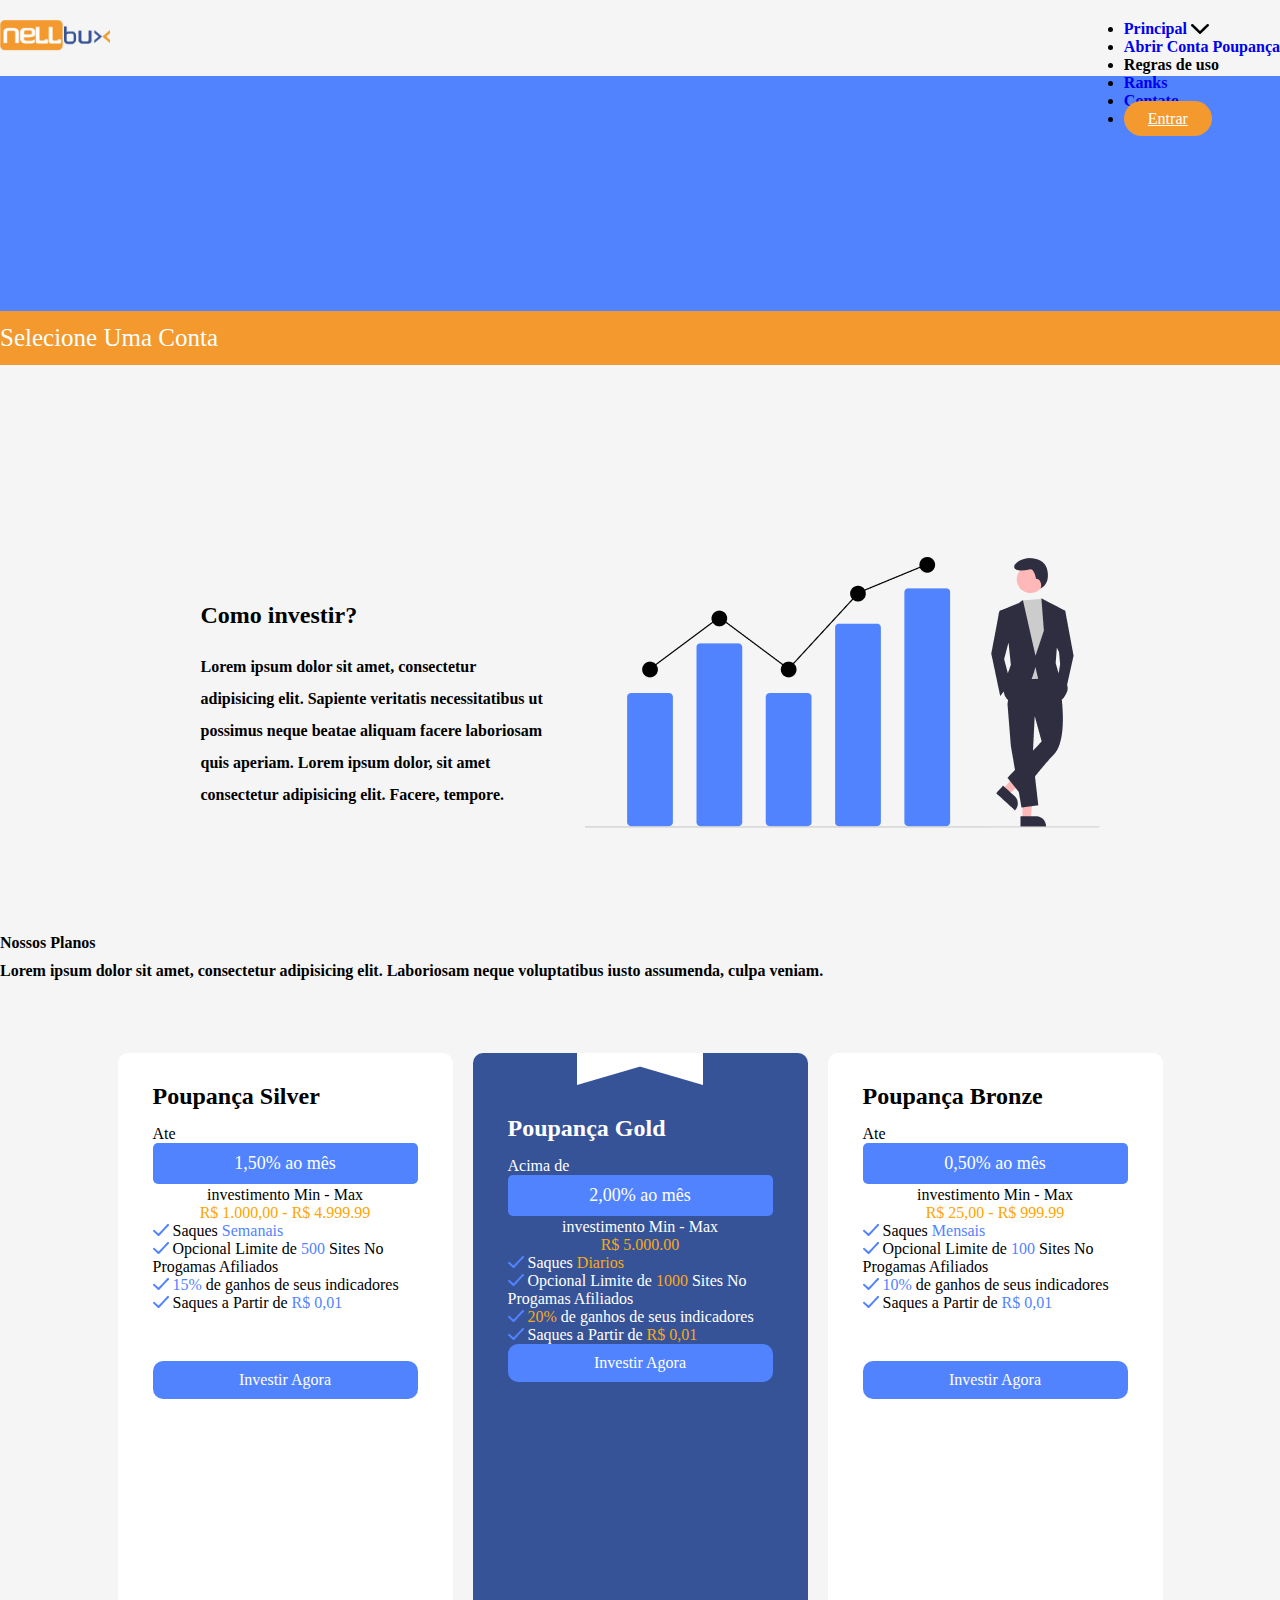
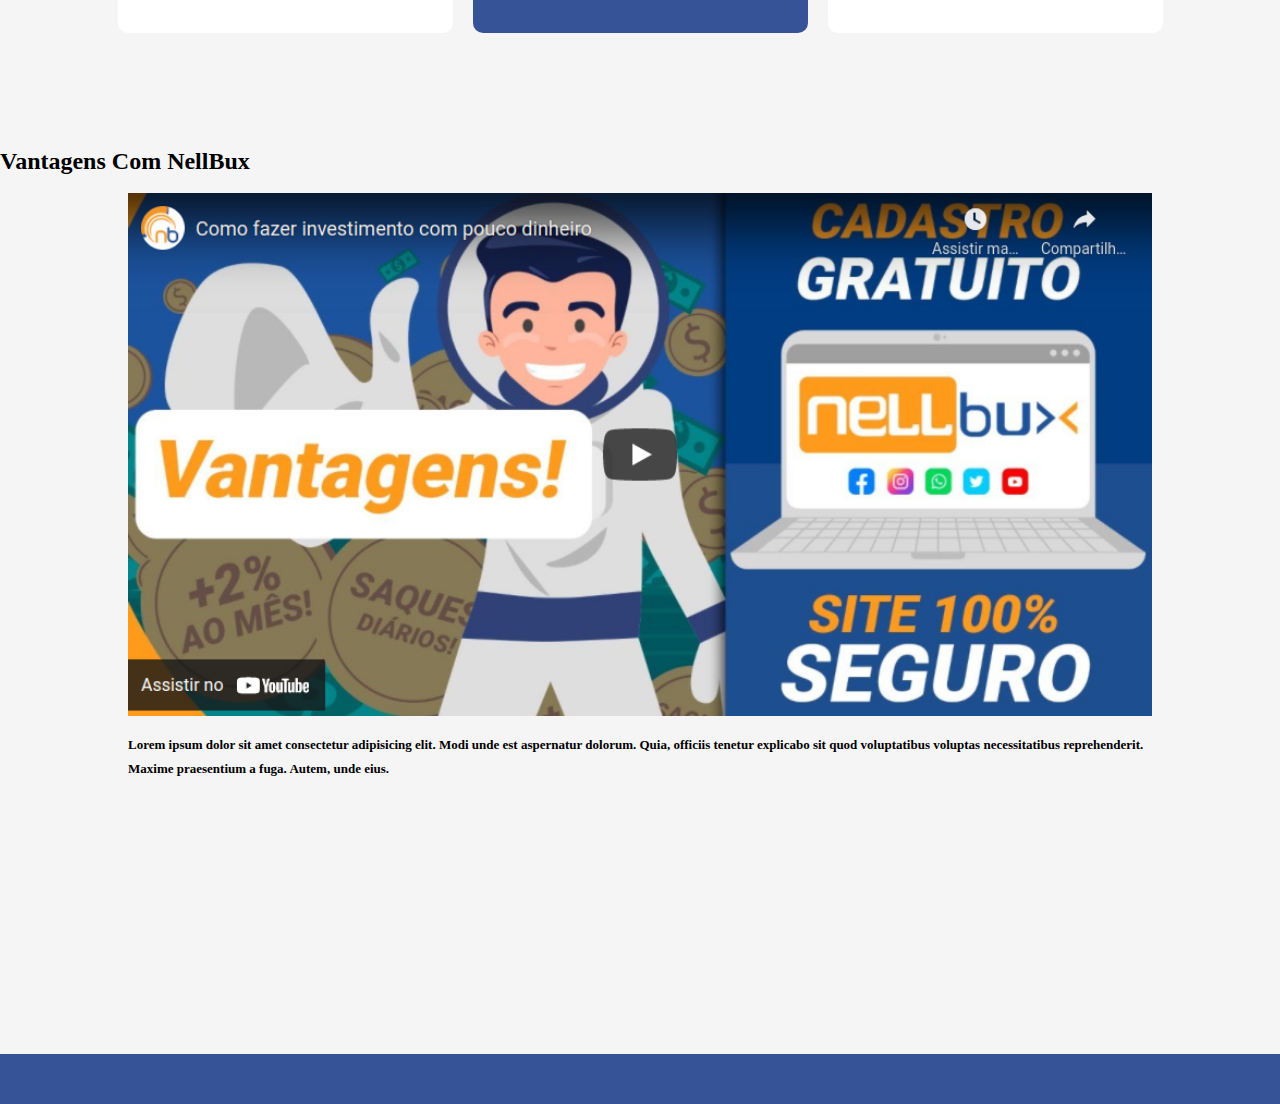
==== index.html @ d7511eb6 "Projeto NellBux trabalho 2" ====
<!DOCTYPE html>
<html lang="en">
<head>
    <meta charset="UTF-8">
    <meta http-equiv="X-UA-Compatible" content="IE=edge">
    <meta name="viewport" content="width=device-width, initial-scale=1.0">

    <!--Bootstrap Css-->

    <link href="https://cdn.jsdelivr.net/npm/bootstrap@5.1.3/dist/css/bootstrap.min.css" rel="stylesheet" integrity="sha384-1BmE4kWBq78iYhFldvKuhfTAU6auU8tT94WrHftjDbrCEXSU1oBoqyl2QvZ6jIW3" crossorigin="anonymous">

    <!--Bootstrap Css / End-->

    <!--Icons-->

    <link rel="stylesheet" href="https://cdnjs.cloudflare.com/ajax/libs/font-awesome/6.0.0/css/all.min.css" integrity="sha512-9usAa10IRO0HhonpyAIVpjrylPvoDwiPUiKdWk5t3PyolY1cOd4DSE0Ga+ri4AuTroPR5aQvXU9xC6qOPnzFeg==" crossorigin="anonymous" referrerpolicy="no-referrer" />

    <!--Icons / End-->

    <!--Style Scss-->

    <link rel="stylesheet" href="css/style.css">

    <!--Style Scss / End-->

    <!--JavaScript-->

    <script src="Script/main.js"></script>

    <!--JavaScript / End-->

    <title>Trabalho 2</title>
</head>
<body>

<!--Header-->

    <header  class="container header">
        <div class="header__img">
            <img src="img/melhores-investimentos-para-2022 1.png" alt="">
        </div>

        <div class="menu__moba" onclick="menuMoba()">
            <i class="fa-solid fa-bars"></i>
        </div>
        <nav>
            <ul class="nav  justify-content-end">
                <li class="nav-item">
                    <a class="nav-link text-black" href="#Principal">Principal  <span class="span__img"><img src="img/Vector.png" alt="Seta-para-baixo"></span></a>
                </li>
                <li class="nav-item">
                    <a href="#" class="nav-link text-black">Abrir Conta Poupança</a>
                </li>
                <li class="nav-item Regra">
                    <a class="text-black nav-link" onclick="addText()">Regras de uso</a>
                </li>
                <li class="nav-item">
                    <a href="#" class="nav-link text-black">Ranks</a>
                </li>
                <li class="nav-item">
                    <a href="#" class="nav-link text-black">Contato</a>
                </li>
                <li class="Entrar__link">
                    <a href="#" class="nav-link Entrar">Entrar</a>
                </li>
            </ul>
        </nav>
    </header>
    <div class="Regra__text container-fluid">
        <h3>Regras de uso</h3>

        <strong>Conta</strong> <br>
          - Você deve manter sua senha segura e desconhecida para todos. 
          <br>
          - Você pode ter apenas uma conta. permitimos uma conta por pessoa ou por cpf.
          <br>
          - Contas não são transferíveis, cada conta é única exclusiva do seu usuário. 
          <br>
          - Qualquer conta que estiver usando dados falsos será suspensa automaticamente.
          <br>
          <strong>Referidos</strong> <br>
          - Você poderá convidar qualquer pessoa para ser seu indicado. <br>
          - Você poderá convidar qualquer um de sua casa, desde que não seja o mesmo computador que você. <br>
          <strong>Saques</strong> <br>
          - Todos os meios de pagamentos são disponibilizado ao usuário conforme seu país. <br>
          - Todos membros poderão pedir pagamento quando chegar ao mínimo de saque variando conforme tipo de conta.<br>
          - A quantidade de dias para seu pagamento dependerá do seu tipo de conta. <br>
          - Quaisquer questões, devido a processadores de pagamento serão abordados, nós não assumimos responsabilidade por quaisquer avarias externas ou terceiros. <br>
          - Pagamentos serão enviados conforme informação registrada pelo usuário. <br>
          <strong>Contas especiais</strong> <br>
          - Para manter nível usuário deverá cumprir um dos requisitos durante cada período de tempo. <br>
          - Contas especiais podem ter ganhos diferenciados e funções exclusivas das demais, variando conforme nível entretanto necessário cumprir os requisitos durante período , podendo subir ou regredir de nível <br>
          <strong>Programa de afiliados </strong> <br>
          - Não aceitamos sites com conteúdo ilegal (como Warez, Pornografia, Drogas, etc). <br> 
          - Não aceitaremos sites poluídos ou com links quebrados <br>
          - Os cliques e views são contabilizados cada 24 horas por acesso único. <br>
          - Todos os sites são monitorados por nossa equipe, que se reserva no direito de suspender sites que violem as regras previstas neste Termo & Condições. <br>
          <strong>Pagamentos</strong> <br>
          - Você só pode adicionar saldo em sua conta na pagina de checkout nos meios de pagamentos permitidos
          <br>
          - Será contabilizado saldo equivalente que você paga. <br>
          <strong>Suspensão de conta</strong> <br>
          - Reservamos o direito de suspender qualquer conta que esteja violando termos e condições. <br> 
          - Você poderá recorrer a uma suspensão de conta. <br>
          <strong>Responsabilidade</strong> <br>
          - Não somos responsáveis por falhas que estejam além de nosso controle. <br>
          - Qualquer problema relacionado a hospedagem, processadores de pagamento, ISP, ou por terceiros não são de nossa responsabilidade. <br>
          - Estamos à disposição para solucionar as demais dúvidas. Entre em contato: support@nellbux.com

          <div class="barra__Azul"></div>
    </div>

<!--Header / End-->


<div class="fundo__azul"></div>
    <div class="seleciona__conta--txt text-center">
        <a href="#">Selecione Uma Conta</a>
    </div>

<!--main-->

    <main>

    <!--Section Como Investir-->

        <section class="info__investir conteiner">
            <div class="info__content--text">
                <h2>
                    Como investir?
                </h2>
                <p>
                    Lorem ipsum dolor sit amet, consectetur adipisicing elit. Sapiente veritatis necessitatibus ut possimus neque beatae aliquam facere laboriosam quis aperiam.
                    Lorem ipsum dolor, sit amet consectetur adipisicing elit. Facere, tempore.
                </p>
            </div>
            <div class="info__img">
                <img src="img/Group 220.png" alt="">
            </div>
        </section>

    <!--Section Como Investir / End-->

        <section class="section__planos conteiner-fluid">
            <div class="planos--tex">
                <h4 class="text-center">Nossos Planos</h4>
                <p class="text-center">Lorem ipsum dolor sit amet, consectetur adipisicing elit. Laboriosam neque voluptatibus iusto assumenda, culpa veniam.</p>
            </div>
            <div class="planos__card">
                <div class="card__box">
                    <h2 class="card__titulo text-center">
                        Poupança Silver
                    </h2>
                    <p class="text-center">Ate</p>
                    <span class="card__mes">
                        1,50% ao mês
                    </span>
                    <p class="min__max--p">investimento Min - Max 
                        <span class="span__preco">R$ 1.000,00 - R$ 4.999.99</span>
                    </p>
                    <p class="card__text--V"> <img src="css/img/Vector (2).png" alt="Verificado">   Saques <span class="span__text">Semanais</span></p>
                    <p class="card__text--V"><img src="css/img/Vector (2).png" alt="Verificado">  Opcional Limite de <span  class="span__number">500</span> Sites No Progamas Afiliados</p>
                    <p class="card__text--V"><img src="css/img/Vector (2).png" alt="Verificado"> <span  class="span__number">15%</span> de ganhos de seus indicadores</p>
                    <p class="card__text--V"><img src="css/img/Vector (2).png" alt="Verificado"> Saques a Partir de <span  class="span__number">R$ 0,01</span></p>
                    <a href="#" class="btn__link">Investir Agora</a>
                </div>

                <div class="card__box" id="card__box--2">
                    <div class="card__img--top"></div>
                    <h2 class="card__titulo__2 text-center">
                        Poupança Gold
                    </h2>
                    <p class="text-center">Acima de</p>
                    <span class="card__mes mes__2">
                        2,00% ao mês
                    </span>
                    <p class="min__max--p">investimento Min - Max 
                        <span class="span__preco">R$ 5.000.00</span>
                    </p>
                    <p class="card__text--V"> <img src="css/img/Vector (2).png" alt="Verificado">   Saques <span class="span__text">Diarios</span></p>
                    <p class="card__text--V"><img src="css/img/Vector (2).png" alt="Verificado">  Opcional Limite de <span  class="span__number">1000</span> Sites No Progamas Afiliados</p>
                    <p class="card__text--V"><img src="css/img/Vector (2).png" alt="Verificado"> <span  class="span__number">20%</span> de ganhos de seus indicadores</p>
                    <p class="card__text--V"><img src="css/img/Vector (2).png" alt="Verificado"> Saques a Partir de <span  class="span__number">R$ 0,01</span></p>
                    <a href="#" class="btn__link__2 ">Investir Agora</a>
                </div>

                <div class="card__box">
                    <h2 class="card__titulo text-center">
                        Poupança Bronze
                    </h2>
                    <p class="text-center">Ate</p>
                    <span class="card__mes">
                        0,50% ao mês
                    </span>
                    <p class="min__max--p">investimento Min - Max 
                        <span class="span__preco">R$ 25,00 - R$ 999.99</span>
                    </p>
                    <p class="card__text--V"> <img src="css/img/Vector (2).png" alt="Verificado">   Saques <span class="span__text">Mensais</span></p>
                    <p class="card__text--V"><img src="css/img/Vector (2).png" alt="Verificado">  Opcional Limite de <span  class="span__number">100</span> Sites No Progamas Afiliados</p>
                    <p class="card__text--V"><img src="css/img/Vector (2).png" alt="Verificado"> <span  class="span__number">10%</span> de ganhos de seus indicadores</p>
                    <p class="card__text--V"><img src="css/img/Vector (2).png" alt="Verificado"> Saques a Partir de <span  class="span__number">R$ 0,01</span></p>
                    <a href="#" class="btn__link">Investir Agora</a>
                </div>
            </div>
        </section>

    <!--Section Cards Planos / Fim-->

    <!--Section Como Investir / Fim-->

    <section class="conteiner section__vantages">
        <div class="vantagem__titulo text-center m-5">
            <h2>Vantagens Com NellBux</h2>
        </div>
        <div class="Vantagens__img">
            <img src="css/img/image 7.png" alt="png">
        </div>
        <p class="text-center my-4">Lorem ipsum dolor sit amet consectetur adipisicing elit. Modi unde est aspernatur dolorum. Quia, officiis tenetur explicabo sit quod voluptatibus voluptas necessitatibus reprehenderit. Maxime praesentium a fuga. Autem, unde eius.</p>
    </section>

    </main>

    <!--main / Fim-->

    <footer></footer>

</body>
</html>
---- css/style.css ----
* {
  margin: 0;
  padding: 0;
  box-sizing: border-box; }

body {
  background: #F5F5F5; }

.header {
  width: 100%;
  height: 76px;
  display: flex;
  justify-content: space-between;
  padding: 20px 0; }
  .header .header__img img {
    width: 110px; }
  .header .menu__moba {
    display: none; }
  .header .nav .nav-item a {
    text-decoration: none;
    font-style: normal;
    font-weight: bold;
    font-size: 16px; }
  .header .nav .Regra a {
    cursor: pointer; }
  .header .nav .Entrar__link .Entrar {
    color: #fff;
    padding: 9px 24px;
    background: #F3992E;
    border-radius: 50px; }
  .header #menu-btn {
    display: none; }

.Regra__text {
  position: absolute;
  width: 100%;
  min-height: 150vh;
  display: flex;
  flex-direction: column;
  line-height: 2rem;
  background: #fff;
  padding: 30px 50px;
  transition: 0.5s line;
  display: none; }
  .Regra__text h3 {
    font-size: 18px;
    font-weight: bold; }
  .Regra__text .barra__Azul {
    position: absolute;
    top: 100%;
    left: 0px;
    width: 100%;
    background-color: #5083ff;
    height: 50px; }

.fundo__azul {
  height: 235px;
  width: 100%;
  background: #5283FF; }

.seleciona__conta--txt {
  width: 100%;
  padding: 13px 0;
  background: #F3992E; }
  .seleciona__conta--txt a {
    color: #fff;
    text-decoration: none;
    font-size: 25px; }

main {
  width: 100%;
  min-height: 100vh; }
  main .info__investir {
    display: flex;
    justify-content: center;
    align-items: center;
    column-gap: 20px;
    margin-top: 15%; }
    main .info__investir .info__content--text {
      width: 30%;
      padding: 0 20px;
      line-height: 2rem; }
      main .info__investir .info__content--text h2 {
        padding: 20px 0;
        font-weight: bold; }
      main .info__investir .info__content--text p {
        font-weight: 600; }
  main .section__planos {
    padding-top: 8%;
    width: 100%; }
    main .section__planos .planos--tex h4 {
      padding-bottom: 10px;
      color: #000;
      font-weight: bold; }
    main .section__planos .planos--tex p {
      font-weight: 600; }
    main .section__planos .planos__card {
      width: 100%;
      min-height: 50vh;
      margin-top: 73px;
      display: flex;
      justify-content: center;
      align-items: center;
      column-gap: 20px; }
      main .section__planos .planos__card .card__box {
        width: 335px;
        height: 580px;
        background: #FFFFFF;
        border-radius: 10px;
        padding: 30px 35px;
        margin-bottom: 15px; }
        main .section__planos .planos__card .card__box h2 {
          font-weight: 700;
          padding-bottom: 15px; }
        main .section__planos .planos__card .card__box .card__mes {
          display: flex;
          justify-content: center;
          align-items: center;
          width: 100%;
          padding: 10px;
          background: #5283FF;
          border-radius: 5px;
          font-size: 18px;
          color: #fff; }
        main .section__planos .planos__card .card__box .min__max--p {
          text-align: center;
          padding-top: 2px; }
        main .section__planos .planos__card .card__box .span__preco {
          color: orange;
          display: flex;
          justify-content: center;
          align-items: center; }
        main .section__planos .planos__card .card__box .span__text {
          color: #5283FF; }
        main .section__planos .planos__card .card__box .span__number {
          color: #5283FF; }
        main .section__planos .planos__card .card__box .btn__link {
          width: 100%;
          background: #5283FF;
          border-radius: 10px;
          display: flex;
          justify-content: center;
          align-items: center;
          padding: 10px;
          color: #fff;
          text-decoration: none;
          font-weight: 400;
          font-size: 16px;
          margin-top: 49px; }
      main .section__planos .planos__card #card__box--2 {
        width: 335px;
        height: 580px;
        border-radius: 10px;
        padding: 30px 35px;
        margin-bottom: 15px;
        background: #375398; }
        main .section__planos .planos__card #card__box--2 .card__img--top {
          position: relative;
          width: 126px;
          height: 32px;
          background-image: url("img/Rectangle 45 (1).png");
          background-repeat: no-repeat;
          top: -30px;
          margin: 0 auto; }
        main .section__planos .planos__card #card__box--2 .card__titulo__2 {
          color: #fff; }
        main .section__planos .planos__card #card__box--2 p {
          color: #fff; }
        main .section__planos .planos__card #card__box--2 span {
          color: #f7a816; }
        main .section__planos .planos__card #card__box--2 .mes__2 {
          color: #fff; }
        main .section__planos .planos__card #card__box--2 .btn__link__2 {
          width: 100%;
          background: #5283FF;
          border-radius: 10px;
          display: flex;
          justify-content: center;
          align-items: center;
          padding: 10px;
          color: #fff;
          text-decoration: none;
          font-weight: 400;
          font-size: 16px; }
  main .section__vantages {
    margin-top: 100px;
    width: 100%;
    height: 650px;
    display: grid;
    margin-bottom: 20%; }
    main .section__vantages .Vantagens__img img {
      width: 80%;
      margin: 0 auto;
      display: flex;
      justify-content: center; }
    main .section__vantages p {
      font-weight: 600;
      font-size: 13px;
      width: 80%;
      margin: 0 auto;
      line-height: 1.5rem; }

footer {
  width: 100%;
  height: 50px;
  background: #375398; }

@media (max-width: 985px) {
  .header .menu__moba {
    display: block;
    justify-content: flex-end;
    margin: 0 80%;
    font-size: 25px; }
  .header .nav {
    flex-direction: column;
    position: absolute;
    right: 0;
    top: -111110%;
    line-height: 2rem;
    font-size: 22px;
    z-index: 1000; }
    .header .nav .Entrar__link .Entrar {
      color: white;
      margin: 0 30px;
      border-radius: 50px;
      font-size: 15px;
      font-weight: bold;
      padding: 0; }
    .header .nav.active {
      top: 10%;
      transition: 0.20s line-height;
      text-align: center;
      background: #F5F5F5;
      padding: 20px 0;
      width: 200px; } }
@media (max-width: 768px) {
  .header {
    width: 90%; }

  .fundo__azul {
    height: 200px; }

  main .info__investir {
    flex-direction: column;
    width: 100%;
    row-gap: 55px; }
    main .info__investir .info__content--text {
      width: 90%; }
    main .info__investir .info__img img {
      width: 85%; }
  main .planos__card {
    flex-direction: column; }
  main .section__vantages {
    margin-top: 30px;
    width: 100%;
    height: 500px;
    display: grid; }
    main .section__vantages .Vantagens__img img {
      width: 80%;
      margin: 0 auto;
      display: flex;
      justify-content: center; }
    main .section__vantages p {
      font-weight: 600;
      font-size: 12px;
      width: 80%;
      margin: 0 auto;
      line-height: 1.5rem; } }
@media (max-width: 667px) {
  .header {
    width: 90%; } }
@media (max-width: 568px) {
  .header {
    width: 85%; }
    .header .menu__moba {
      margin-left: 65%; } }

/*# sourceMappingURL=style.css.map */
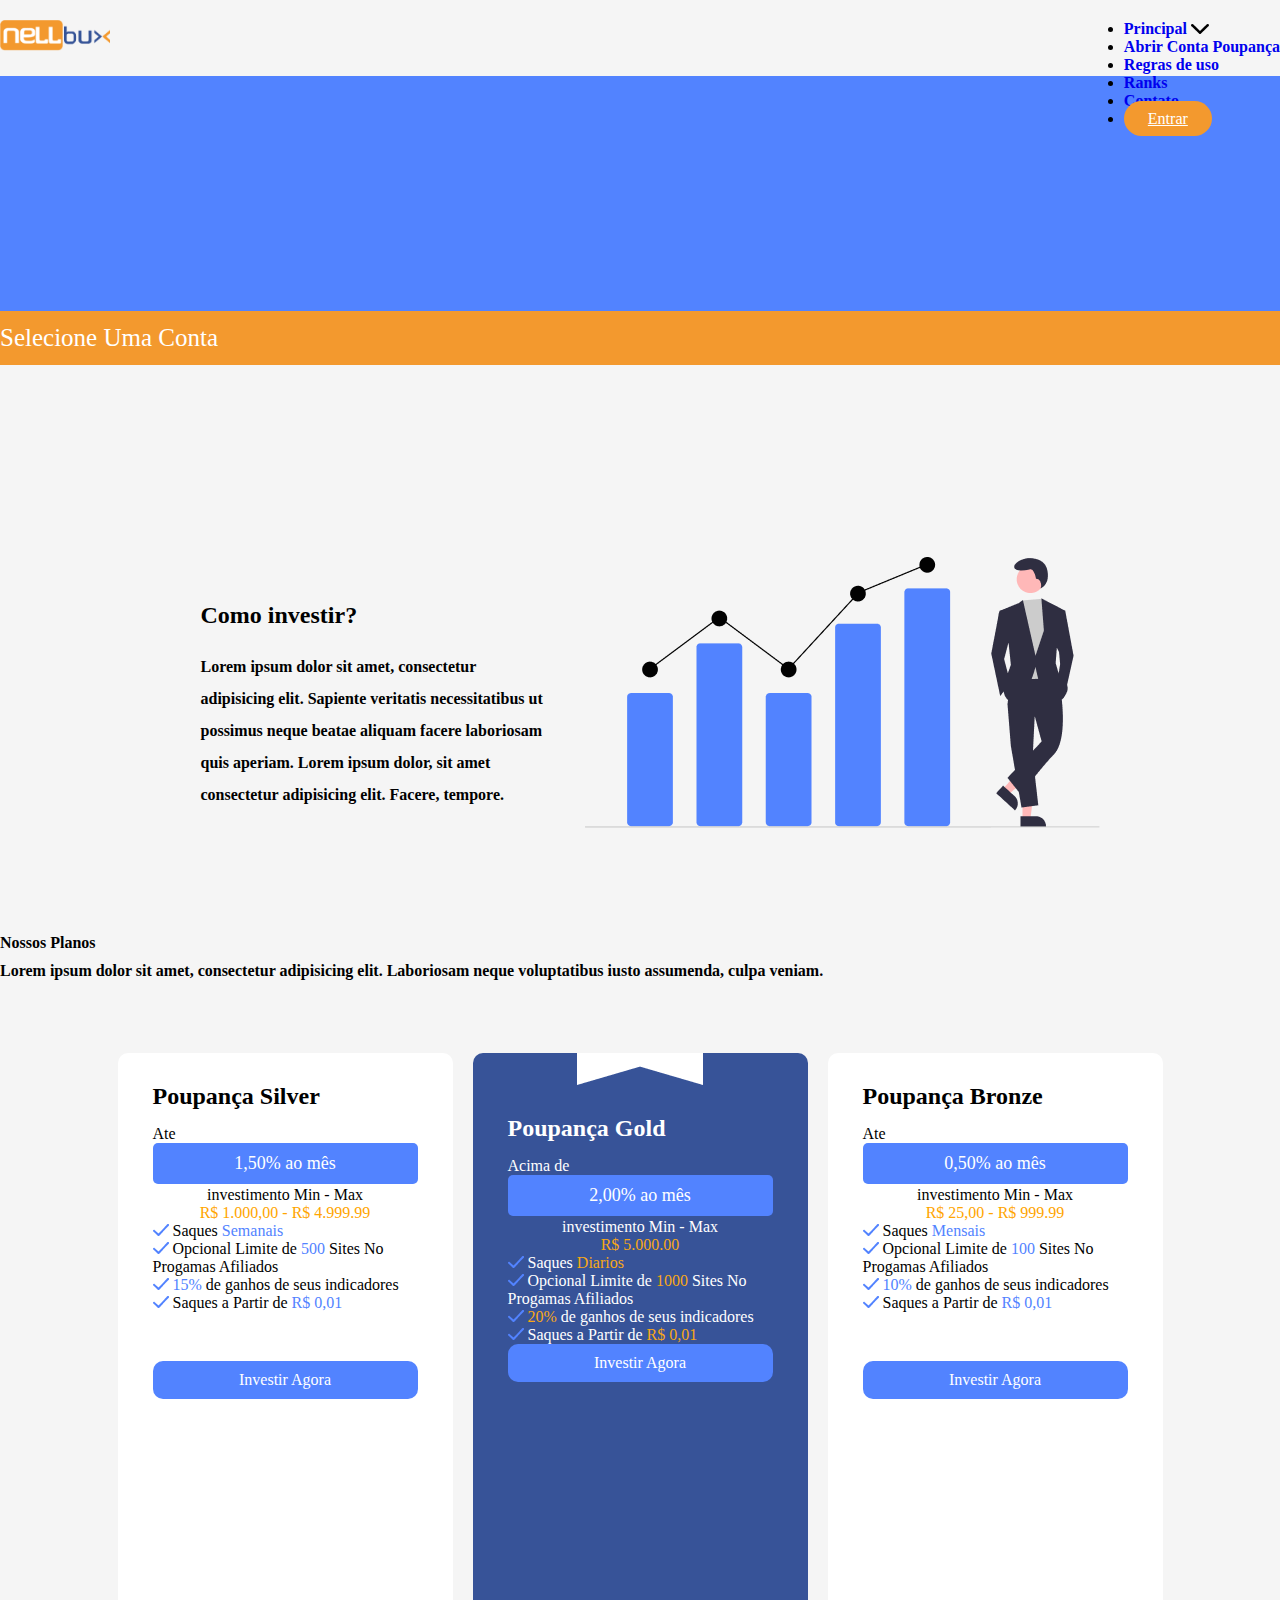
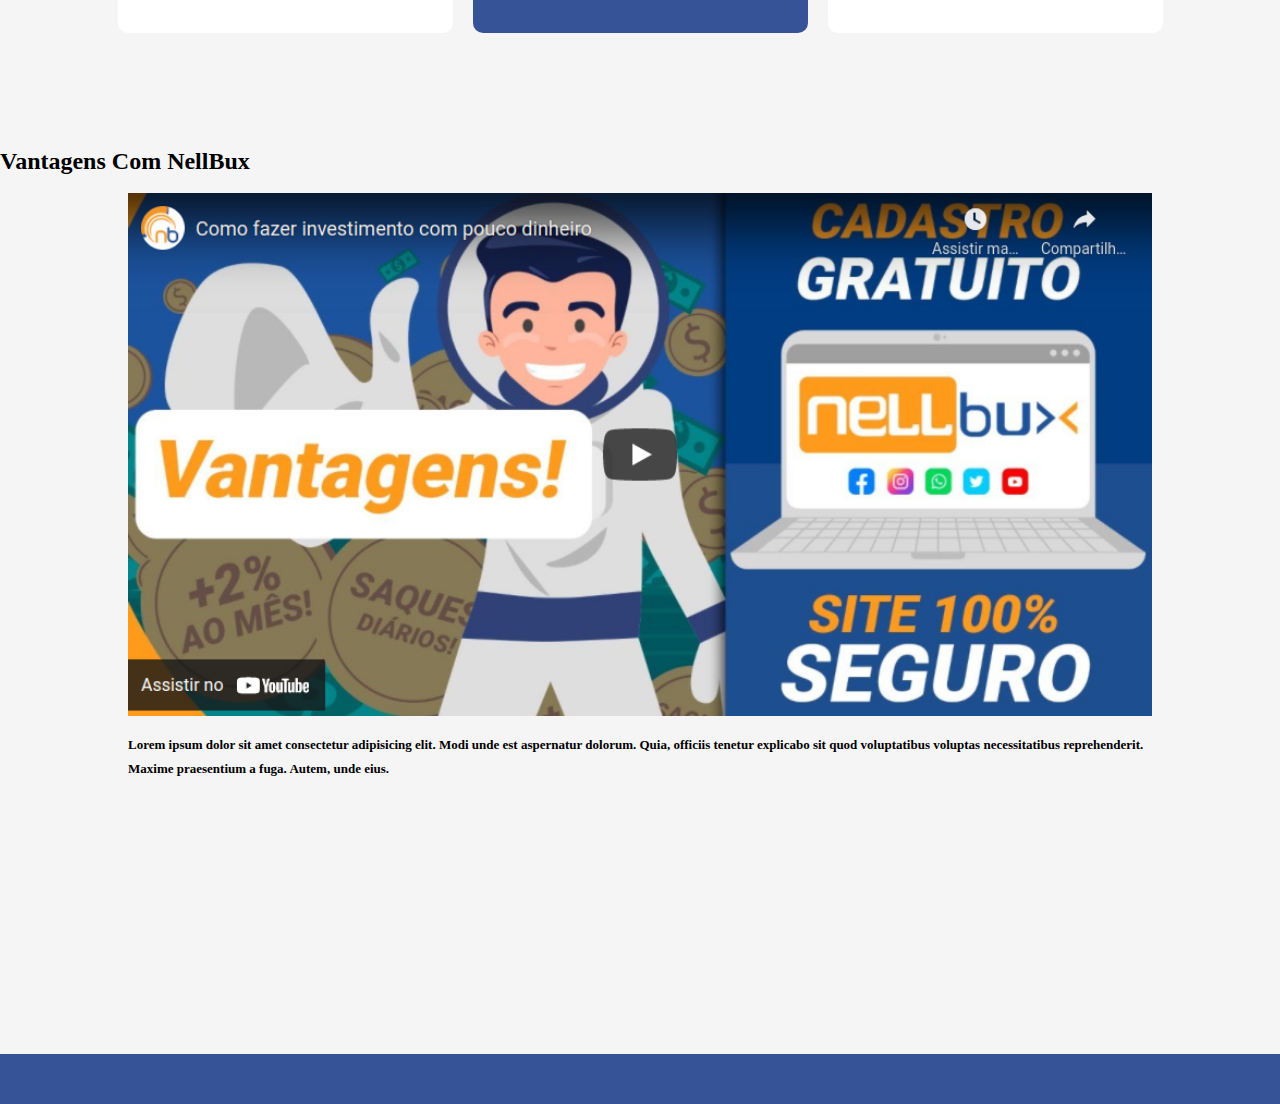
==== commit 5e989137: "Manutenção e modificaçoes" ====
--- a/index.html
+++ b/index.html
@@ -1,5 +1,5 @@
 <!DOCTYPE html>
-<html lang="en">
+<html lang="pt-br">
 <head>
     <meta charset="UTF-8">
     <meta http-equiv="X-UA-Compatible" content="IE=edge">
@@ -52,7 +52,7 @@
                     <a href="#" class="nav-link text-black">Abrir Conta Poupança</a>
                 </li>
                 <li class="nav-item Regra">
-                    <a class="text-black nav-link" onclick="addText()">Regras de uso</a>
+                    <a class="text-black nav-link" href="Regras.html" target="_blank">Regras de uso</a>
                 </li>
                 <li class="nav-item">
                     <a href="#" class="nav-link text-black">Ranks</a>
@@ -66,50 +66,7 @@
             </ul>
         </nav>
     </header>
-    <div class="Regra__text container-fluid">
-        <h3>Regras de uso</h3>
-
-        <strong>Conta</strong> <br>
-          - Você deve manter sua senha segura e desconhecida para todos. 
-          <br>
-          - Você pode ter apenas uma conta. permitimos uma conta por pessoa ou por cpf.
-          <br>
-          - Contas não são transferíveis, cada conta é única exclusiva do seu usuário. 
-          <br>
-          - Qualquer conta que estiver usando dados falsos será suspensa automaticamente.
-          <br>
-          <strong>Referidos</strong> <br>
-          - Você poderá convidar qualquer pessoa para ser seu indicado. <br>
-          - Você poderá convidar qualquer um de sua casa, desde que não seja o mesmo computador que você. <br>
-          <strong>Saques</strong> <br>
-          - Todos os meios de pagamentos são disponibilizado ao usuário conforme seu país. <br>
-          - Todos membros poderão pedir pagamento quando chegar ao mínimo de saque variando conforme tipo de conta.<br>
-          - A quantidade de dias para seu pagamento dependerá do seu tipo de conta. <br>
-          - Quaisquer questões, devido a processadores de pagamento serão abordados, nós não assumimos responsabilidade por quaisquer avarias externas ou terceiros. <br>
-          - Pagamentos serão enviados conforme informação registrada pelo usuário. <br>
-          <strong>Contas especiais</strong> <br>
-          - Para manter nível usuário deverá cumprir um dos requisitos durante cada período de tempo. <br>
-          - Contas especiais podem ter ganhos diferenciados e funções exclusivas das demais, variando conforme nível entretanto necessário cumprir os requisitos durante período , podendo subir ou regredir de nível <br>
-          <strong>Programa de afiliados </strong> <br>
-          - Não aceitamos sites com conteúdo ilegal (como Warez, Pornografia, Drogas, etc). <br> 
-          - Não aceitaremos sites poluídos ou com links quebrados <br>
-          - Os cliques e views são contabilizados cada 24 horas por acesso único. <br>
-          - Todos os sites são monitorados por nossa equipe, que se reserva no direito de suspender sites que violem as regras previstas neste Termo & Condições. <br>
-          <strong>Pagamentos</strong> <br>
-          - Você só pode adicionar saldo em sua conta na pagina de checkout nos meios de pagamentos permitidos
-          <br>
-          - Será contabilizado saldo equivalente que você paga. <br>
-          <strong>Suspensão de conta</strong> <br>
-          - Reservamos o direito de suspender qualquer conta que esteja violando termos e condições. <br> 
-          - Você poderá recorrer a uma suspensão de conta. <br>
-          <strong>Responsabilidade</strong> <br>
-          - Não somos responsáveis por falhas que estejam além de nosso controle. <br>
-          - Qualquer problema relacionado a hospedagem, processadores de pagamento, ISP, ou por terceiros não são de nossa responsabilidade. <br>
-          - Estamos à disposição para solucionar as demais dúvidas. Entre em contato: support@nellbux.com
-
-          <div class="barra__Azul"></div>
-    </div>
-
+    
 <!--Header / End-->
 
 
--- a/css/style.css
+++ b/css/style.css
@@ -30,28 +30,6 @@
     border-radius: 50px; }
   .header #menu-btn {
     display: none; }
-
-.Regra__text {
-  position: absolute;
-  width: 100%;
-  min-height: 150vh;
-  display: flex;
-  flex-direction: column;
-  line-height: 2rem;
-  background: #fff;
-  padding: 30px 50px;
-  transition: 0.5s line;
-  display: none; }
-  .Regra__text h3 {
-    font-size: 18px;
-    font-weight: bold; }
-  .Regra__text .barra__Azul {
-    position: absolute;
-    top: 100%;
-    left: 0px;
-    width: 100%;
-    background-color: #5083ff;
-    height: 50px; }
 
 .fundo__azul {
   height: 235px;
@@ -101,7 +79,8 @@
       display: flex;
       justify-content: center;
       align-items: center;
-      column-gap: 20px; }
+      column-gap: 20px;
+      z-index: -1; }
       main .section__planos .planos__card .card__box {
         width: 335px;
         height: 580px;
@@ -210,29 +189,37 @@
     display: block;
     justify-content: flex-end;
     margin: 0 80%;
-    font-size: 25px; }
+    font-size: 25px;
+    z-index: 88888888; }
   .header .nav {
-    flex-direction: column;
+    flex-direction: column-reverse;
     position: absolute;
     right: 0;
-    top: -111110%;
+    right: -111110%;
     line-height: 2rem;
     font-size: 22px;
-    z-index: 1000; }
+    z-index: 1000;
+    transition: 1.5s line-height; }
+    .header .nav li a {
+      position: relative;
+      padding-top: 28px; }
     .header .nav .Entrar__link .Entrar {
       color: white;
-      margin: 0 30px;
+      width: 200px;
+      margin: 0 auto;
       border-radius: 50px;
       font-size: 15px;
       font-weight: bold;
       padding: 0; }
     .header .nav.active {
-      top: 10%;
-      transition: 0.20s line-height;
+      right: 0;
+      top: 70px;
       text-align: center;
       background: #F5F5F5;
       padding: 20px 0;
-      width: 200px; } }
+      width: 100%;
+      line-height: 3rem;
+      padding-bottom: 0; } }
 @media (max-width: 768px) {
   .header {
     width: 90%; }
@@ -273,6 +260,9 @@
   .header {
     width: 85%; }
     .header .menu__moba {
-      margin-left: 65%; } }
+      margin-left: 65%; }
+
+  .Regra__text {
+    min-height: 500%; } }
 
 /*# sourceMappingURL=style.css.map */
